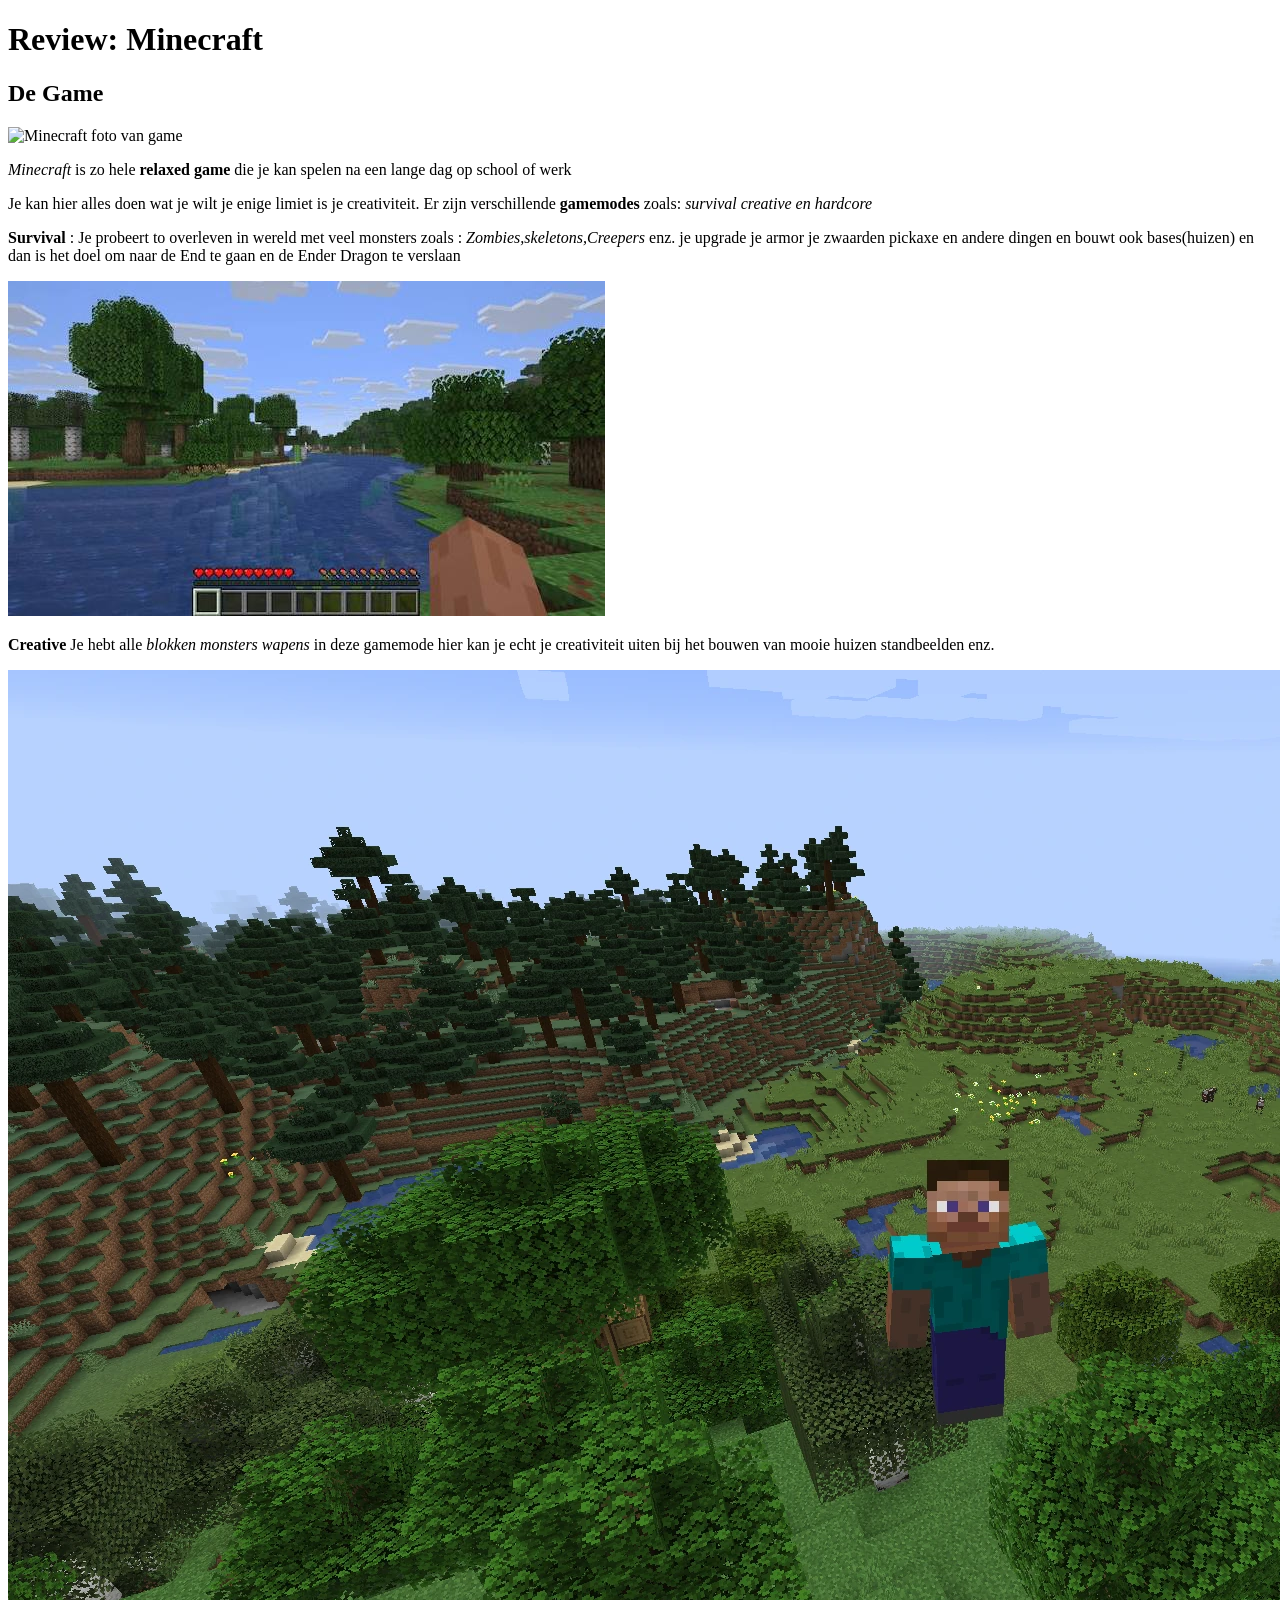
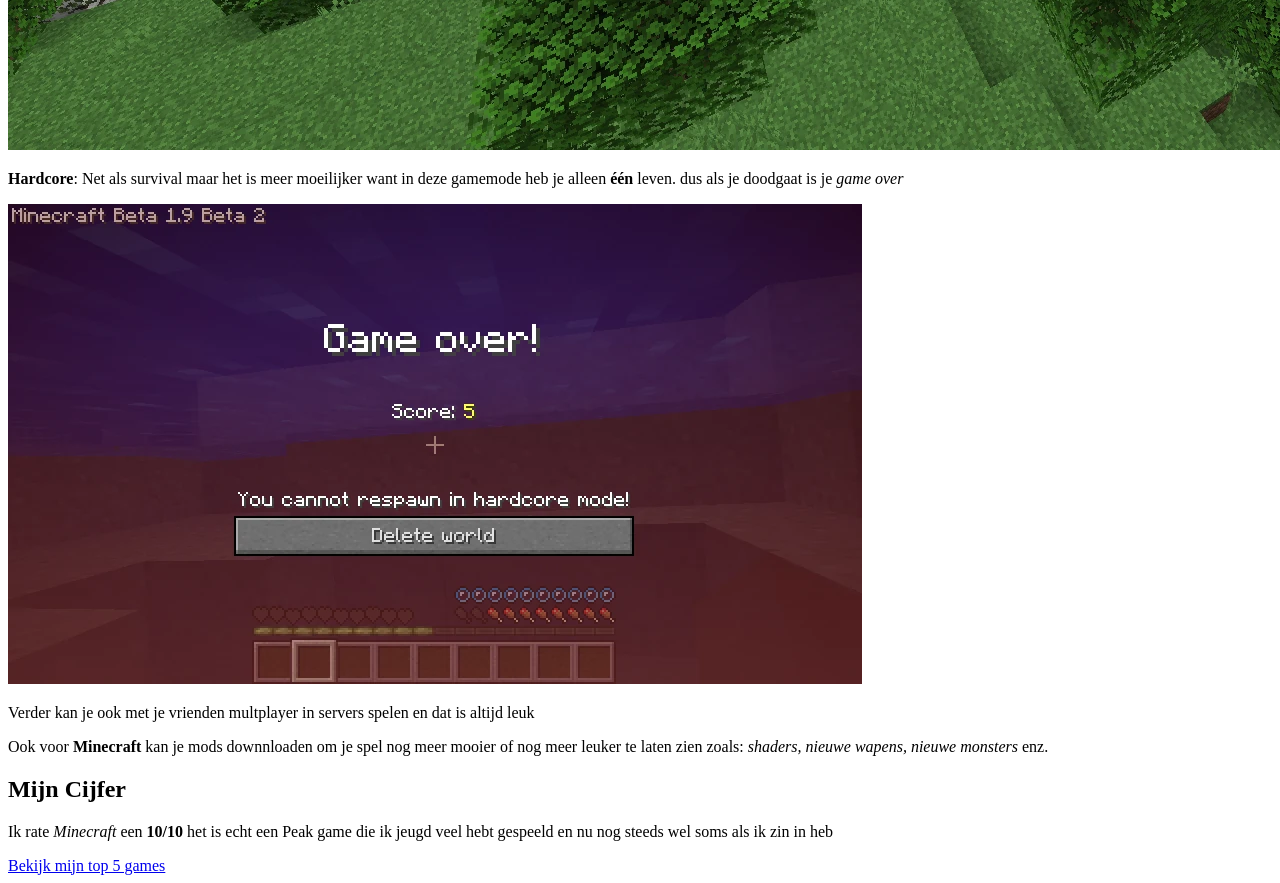
==== html/Opdracht2.1/index.html @ 28142a29 "html opdrachten html opdrachten" ====
<!DOCTYPE html>
<html lang="en">
<head>
    <meta charset="UTF-8">
    <meta name="viewport" content="width=device-width, initial-scale=1.0">
    <title>Document</title>
</head>
<body>
   <h1> Review: Minecraft</h1> 
   <h2> De Game </h2>
   <img src="img/Minecraft.png" alt="Minecraft foto van game">
   <p> <em> Minecraft </em> is zo hele <strong> relaxed game </strong> die je kan spelen na een lange dag op  school of werk</p>
 <p> Je kan hier alles doen wat je wilt je enige limiet is je creativiteit. Er zijn verschillende <strong>gamemodes</strong> zoals: <em>survival creative en hardcore</em></p>
 <p> <strong>Survival</strong> :  Je probeert to overleven in wereld met veel monsters zoals : <em>Zombies,skeletons,Creepers</em> enz.  je upgrade je armor je zwaarden pickaxe en andere dingen en bouwt ook bases(huizen) en dan is het doel om naar de End te gaan en de Ender Dragon te verslaan </p>
 <p></p>
 <img src="Img/survival.jpg"  alt="Foto van survival gamemode">
<p> <strong>Creative</strong> Je hebt alle <em>blokken monsters wapens</em> in deze gamemode  hier kan je echt je creativiteit uiten bij het bouwen van mooie huizen standbeelden enz.</p>
<p></p>
<img src="Img/creative.webp"  alt="Foto van creative gamemode">
<p> <strong>Hardcore</strong>: Net als survival maar het is meer moeilijker want in deze gamemode heb je alleen <strong> één </strong>leven. dus als je doodgaat is je <em> game over </em> </p>
<p></p>
<img src="Img/Hardcore.webp"  alt="Foto van hardcore gamemode">
<p> Verder kan je ook met je vrienden multplayer in servers spelen en dat is altijd leuk</p>
<p> Ook voor <strong> Minecraft</strong> kan je mods downnloaden om je spel nog meer mooier of nog meer leuker te laten zien zoals: <em> shaders, nieuwe wapens, nieuwe monsters</em> enz.</p>
<h2>  Mijn Cijfer</h2>
<p> Ik rate <em> Minecraft </em> een  <strong> 10/10 </strong> het is echt een Peak game die ik jeugd veel hebt gespeeld en nu nog steeds wel soms als ik zin in heb</p>
  <p></p> 
  <a href="file:///C:/Users/Filip/Desktop/html/Opdracht2.1/top5.html">Bekijk mijn top 5 games</a>

</body>
</html>
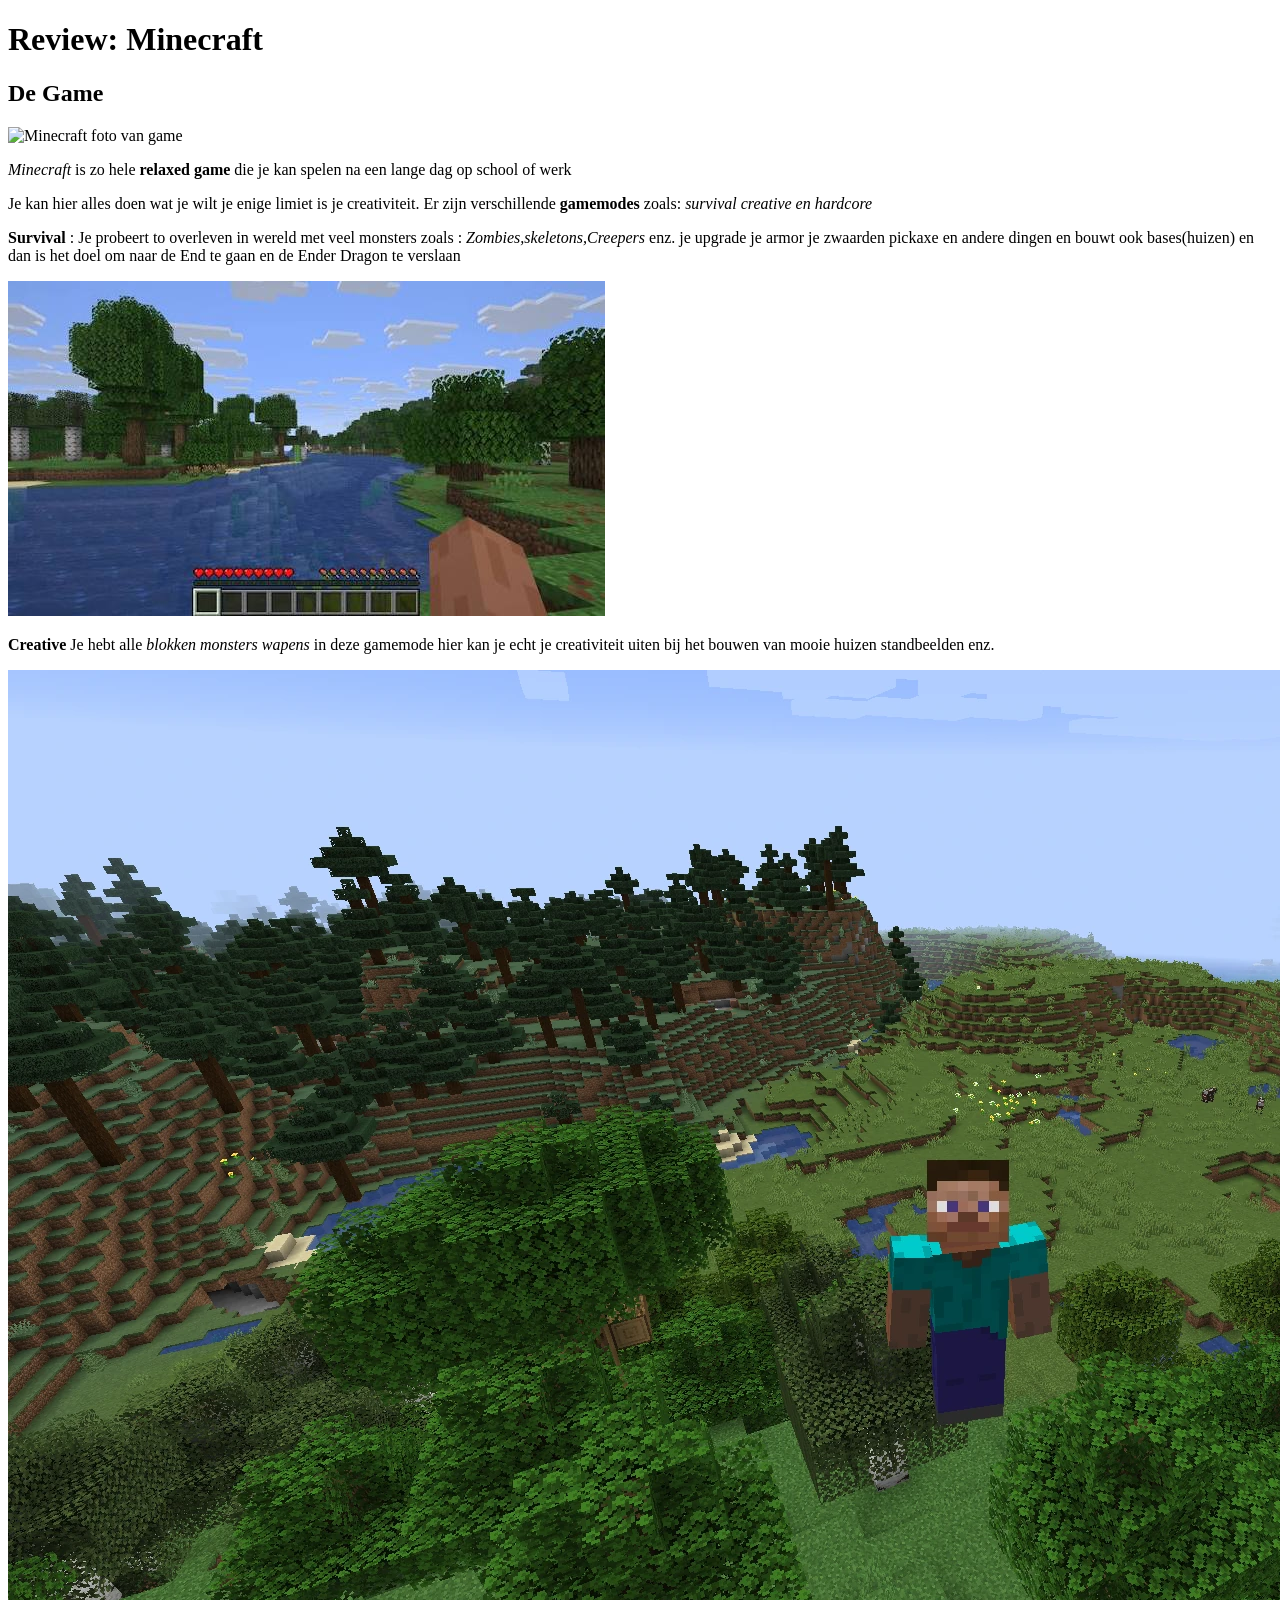
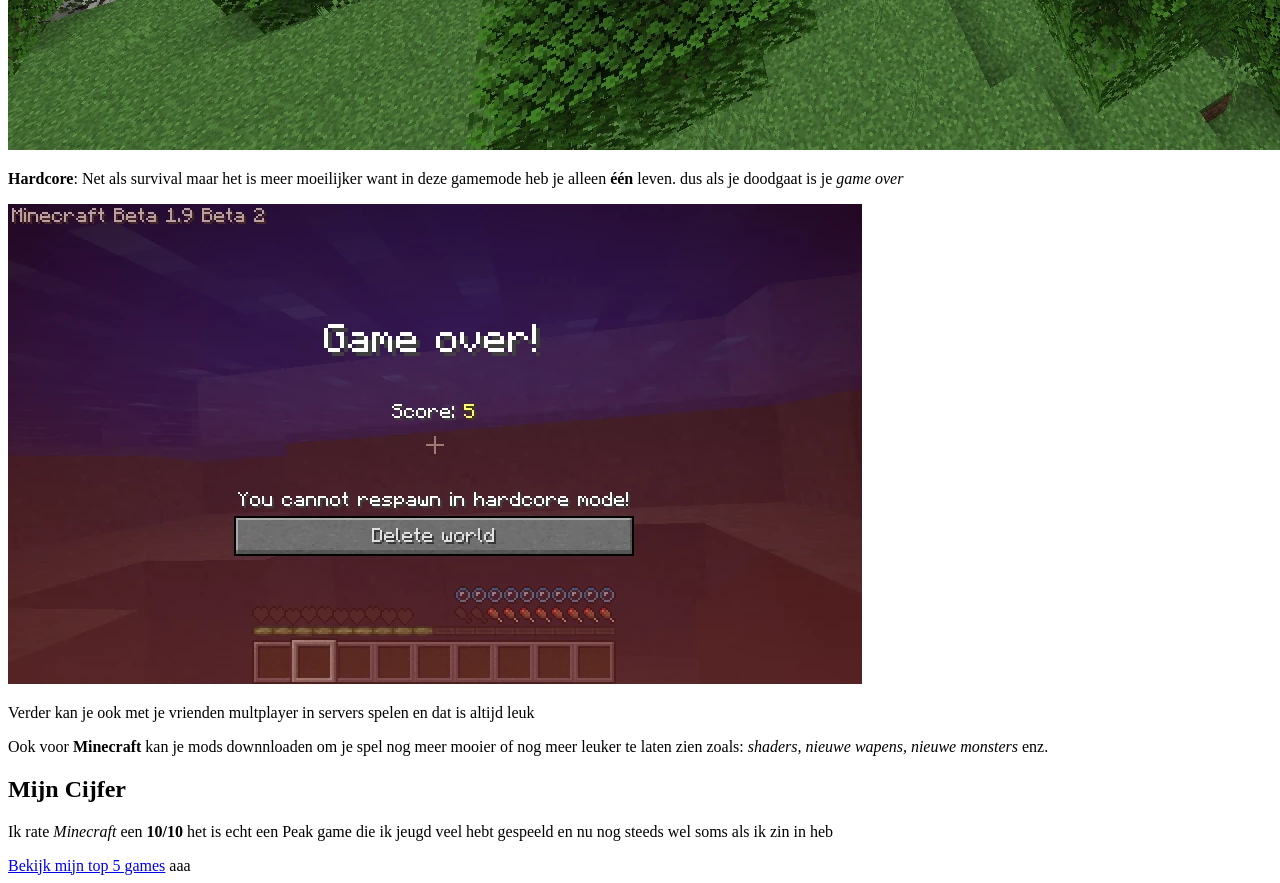
==== commit b05977cb: "rest van opdrachten aaa" ====
--- a/html/Opdracht2.1/index.html
+++ b/html/Opdracht2.1/index.html
@@ -28,4 +28,6 @@
   <a href="file:///C:/Users/Filip/Desktop/html/Opdracht2.1/top5.html">Bekijk mijn top 5 games</a>
 
 </body>
-</html>+</html>
+
+aaa
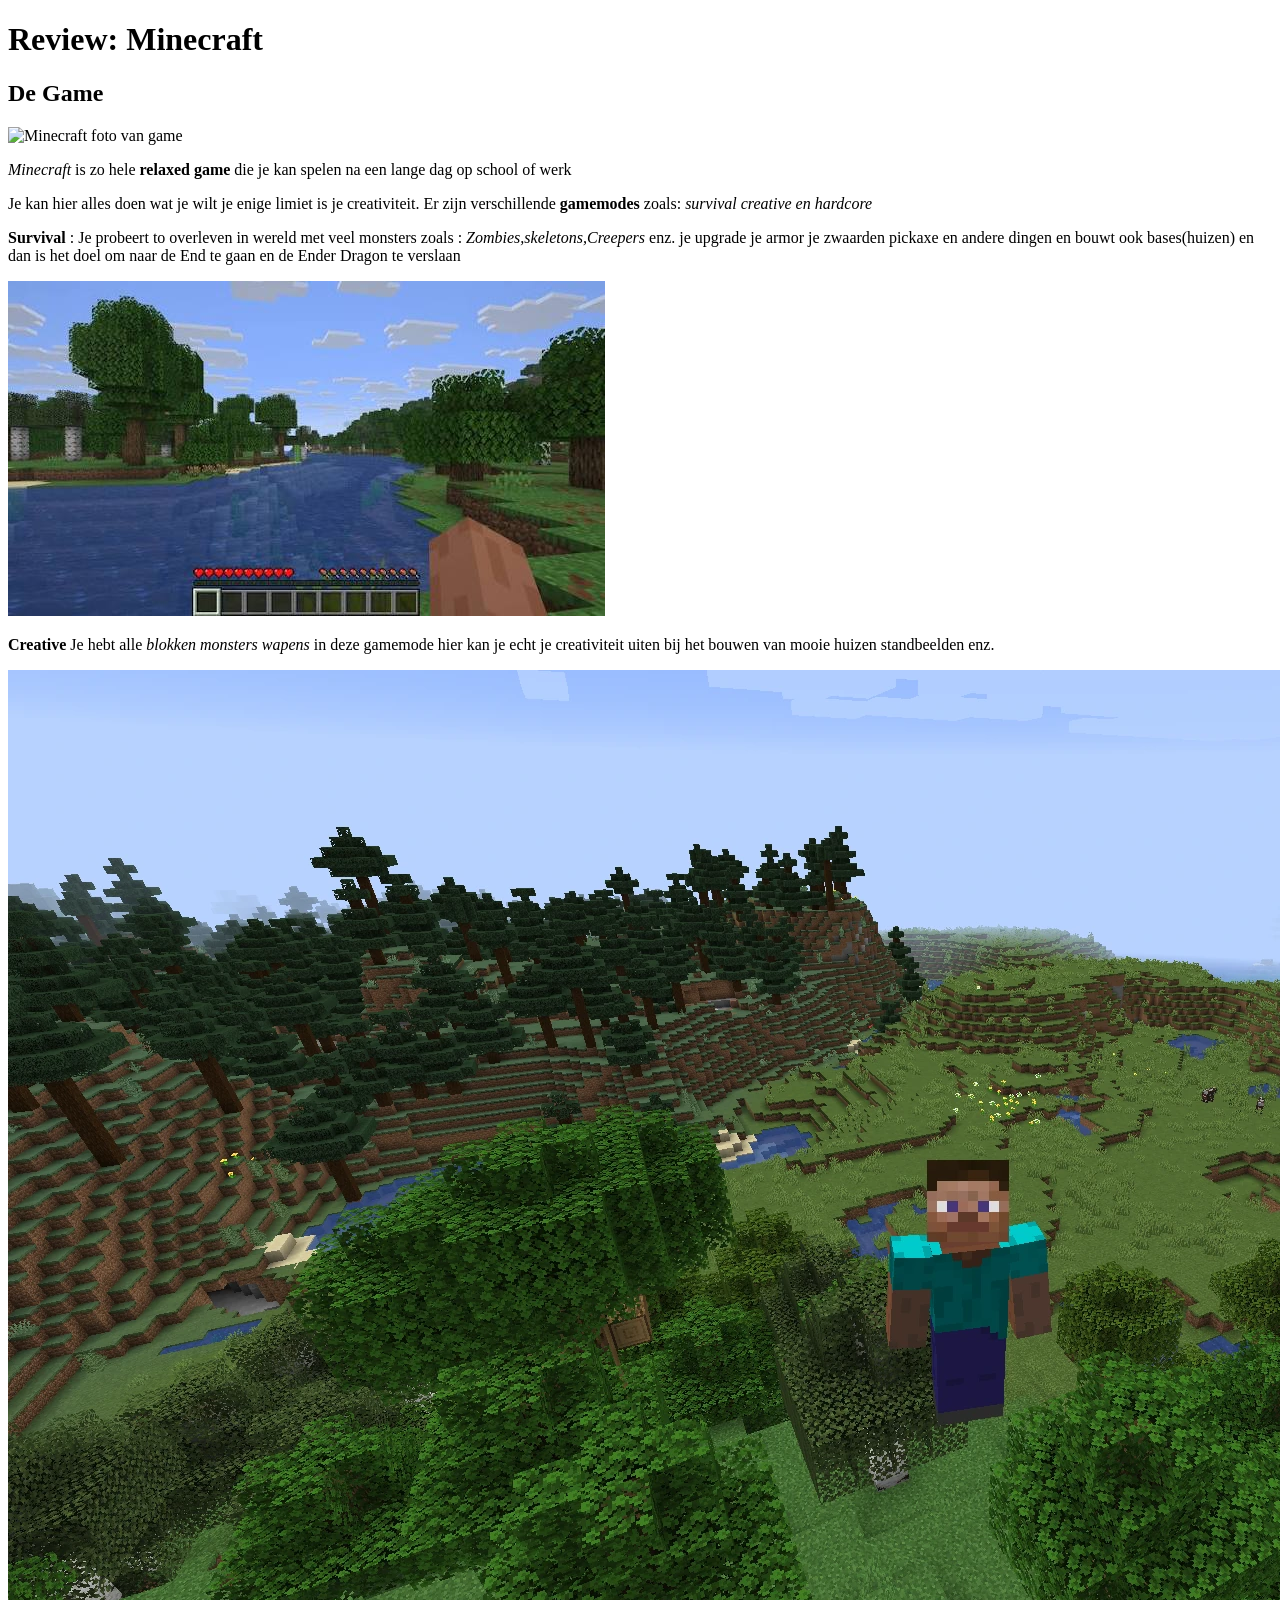
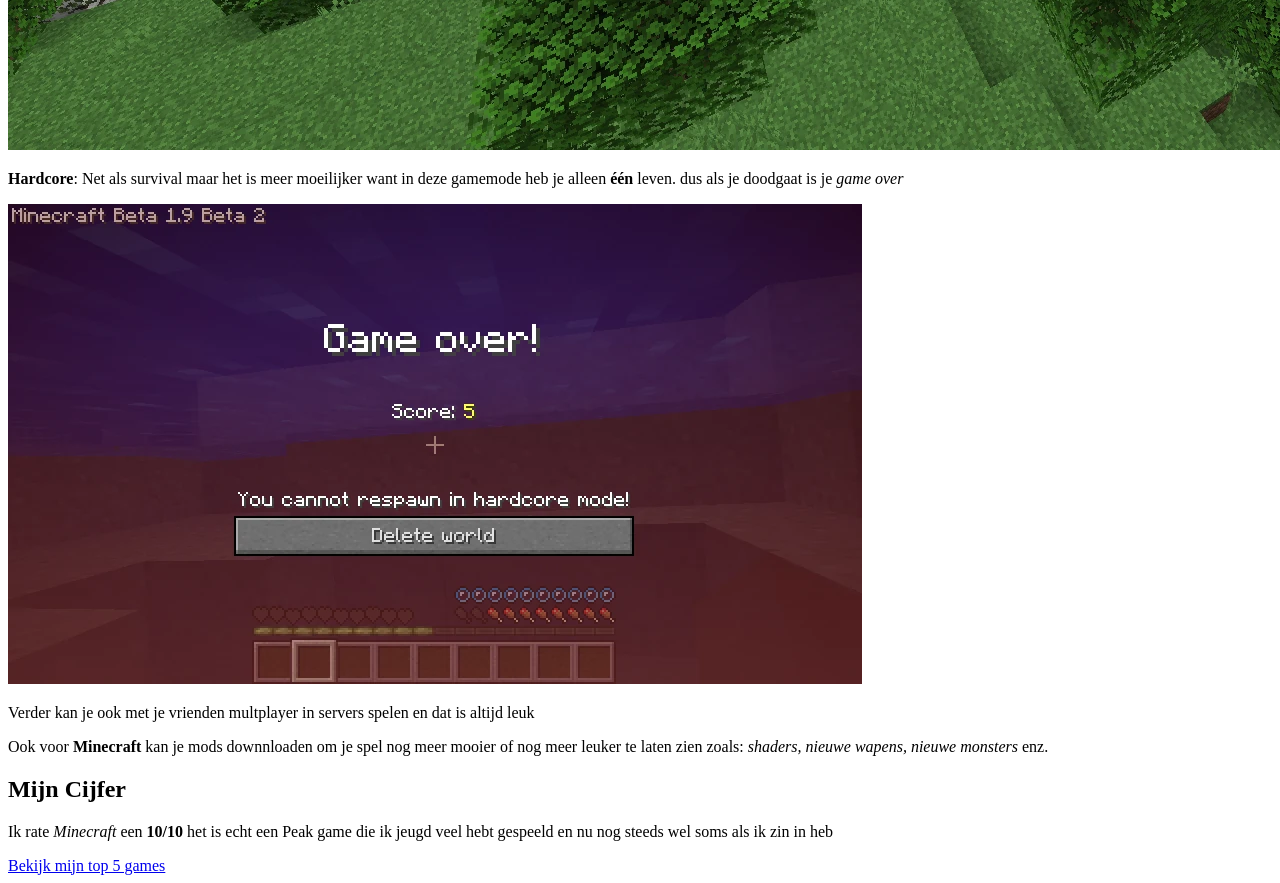
==== commit 6b5ce56a: "rest van opdrachten aaa" ====
--- a/html/Opdracht2.1/index.html
+++ b/html/Opdracht2.1/index.html
@@ -30,4 +30,3 @@
 </body>
 </html>
 
-aaa
